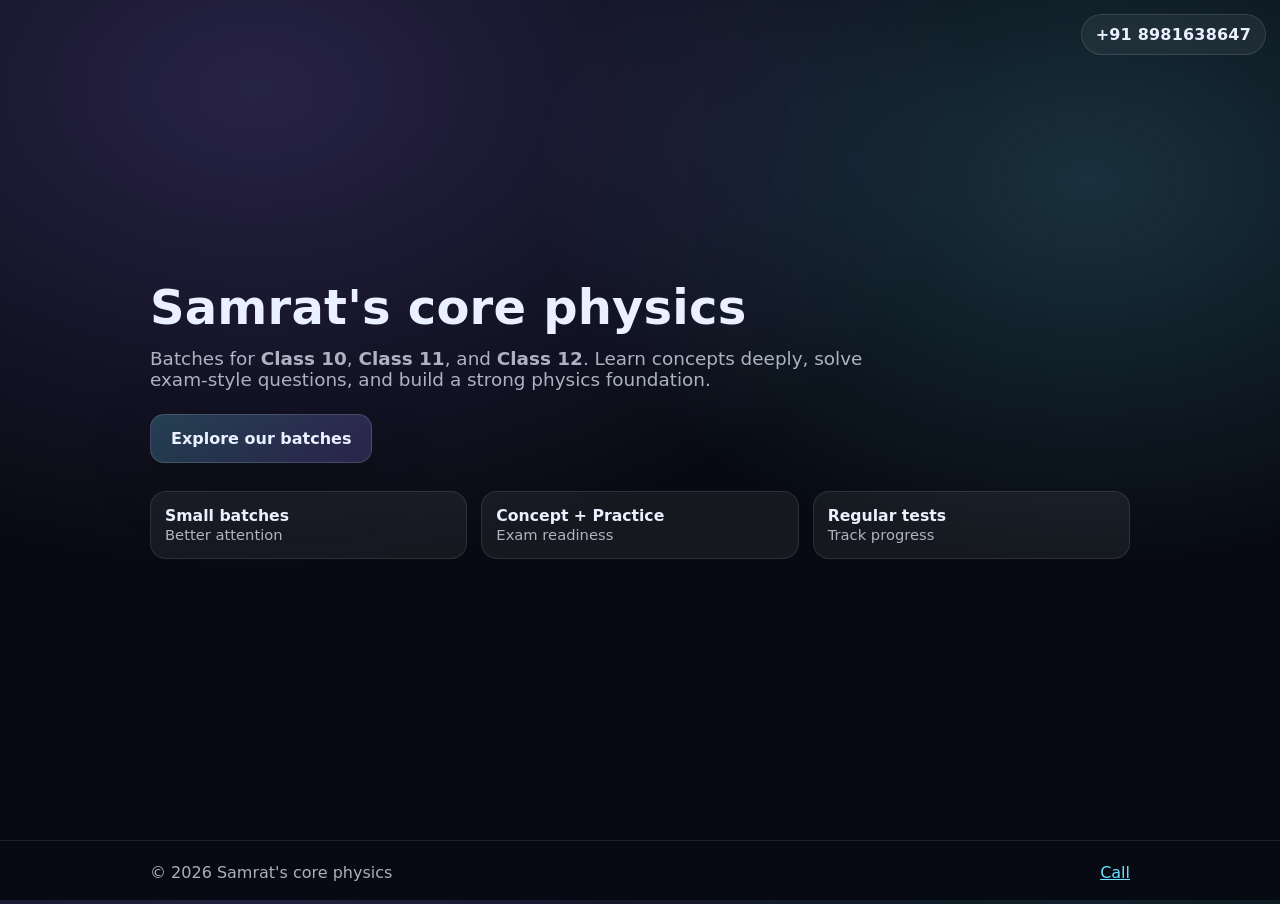
==== 2ndweb/index.html @ 85c4f982 "Add files via upload" ====
<!doctype html>
<html lang="en">
<head>
  <meta charset="utf-8" />
  <meta name="viewport" content="width=device-width, initial-scale=1" />
  <title>Samrat's core physics</title>
  <link rel="stylesheet" href="styles.css" />
</head>
<body>
  <header class="hero">
    <div class="contact-corner" aria-label="Mobile number">
      <a class="contact-link" href="tel:+918981638647">+91 8981638647</a>
    </div>

    <div class="container">
      <h1>Samrat's core physics</h1>
      <p class="lead">
        Batches for <strong>Class 10</strong>, <strong>Class 11</strong>, and <strong>Class 12</strong>.
        Learn concepts deeply, solve exam-style questions, and build a strong physics foundation.
      </p>

      <div class="actions">
        <a class="btn" href="batches.html">Explore our batches</a>
      </div>

      <div class="trust">
        <div class="trust-item">
          <strong>Small batches</strong>
          <span>Better attention</span>
        </div>
        <div class="trust-item">
          <strong>Concept + Practice</strong>
          <span>Exam readiness</span>
        </div>
        <div class="trust-item">
          <strong>Regular tests</strong>
          <span>Track progress</span>
        </div>
      </div>
    </div>
  </header>

  <footer class="footer">
    <div class="container footer-inner">
      <span>© <span id="year"></span> Samrat's core physics</span>
      <a href="tel:+918981638647">Call</a>
    </div>
  </footer>

  <script>
    document.getElementById('year').textContent = new Date().getFullYear();
  </script>
</body>
</html>
---- 2ndweb/styles.css ----
:root{
  --bg:#070A12;
  --panel: rgba(255,255,255,0.06);
  --panel-2: rgba(255,255,255,0.09);
  --text:#EAF0FF;
  --muted: rgba(234,240,255,0.72);
  --brand:#6AE4FF;
  --brand-2:#9B7BFF;
  --ring: rgba(106,228,255,0.35);
}

*{box-sizing:border-box}
html,body{height:100%}
body{
  margin:0;
  font-family: ui-sans-serif, system-ui, -apple-system, Segoe UI, Roboto, Helvetica, Arial, "Apple Color Emoji","Segoe UI Emoji";
  background: radial-gradient(1200px 800px at 20% 10%, rgba(155,123,255,0.22), transparent 60%),
              radial-gradient(1000px 700px at 85% 20%, rgba(106,228,255,0.18), transparent 55%),
              var(--bg);
  color:var(--text);
}

a{color:inherit}

.container{width:min(980px, 92vw); margin:0 auto;}

.hero{
  min-height: calc(100vh - 60px);
  display:flex;
  align-items:center;
  padding:40px 0;
  position:relative;
}

.contact-corner{
  position:fixed;
  top:14px;
  right:14px;
  z-index:10;
  background: rgba(255,255,255,0.06);
  border: 1px solid rgba(255,255,255,0.12);
  backdrop-filter: blur(8px);
  border-radius: 999px;
}

.contact-link{
  display:inline-block;
  padding:10px 14px;
  text-decoration:none;
  font-weight:700;
  letter-spacing:0.2px;
}

.contact-link:hover{background: rgba(255,255,255,0.06)}

.brand{font-weight:800; text-decoration:none;}

h1{
  font-size: clamp(2rem, 4vw, 3rem);
  margin:0;
  line-height:1.1;
  letter-spacing:0.2px;
}

.lead{
  margin:14px 0 0;
  font-size: clamp(1rem, 1.7vw, 1.15rem);
  color: var(--muted);
  max-width: 62ch;
}

.actions{margin-top:24px;}

.btn{
  display:inline-flex;
  align-items:center;
  justify-content:center;
  gap:10px;
  padding:14px 20px;
  border-radius: 14px;
  background: linear-gradient(135deg, rgba(106,228,255,0.22), rgba(155,123,255,0.20));
  border: 1px solid rgba(255,255,255,0.14);
  text-decoration:none;
  font-weight:800;
  box-shadow: 0 18px 60px rgba(0,0,0,0.25);
  transition: transform .15s ease, background .15s ease, border-color .15s ease;
}
.btn:hover{transform: translateY(-1px); border-color: rgba(106,228,255,0.35)}

.btn-primary{
  width:100%;
  background: linear-gradient(135deg, rgba(106,228,255,0.35), rgba(155,123,255,0.28));
}

.trust{
  margin-top:28px;
  display:grid;
  grid-template-columns: repeat(3, minmax(0,1fr));
  gap:14px;
}

@media (max-width: 720px){
  .trust{grid-template-columns: 1fr;}
}

.trust-item{
  padding:14px;
  background: var(--panel);
  border: 1px solid rgba(255,255,255,0.10);
  border-radius: 16px;
}

.trust-item strong{display:block; font-size:0.98rem}
.trust-item span{color:var(--muted); font-size:0.92rem}

.page-header{padding:18px 0;}
.page-header-inner{display:flex; align-items:center; justify-content:space-between;}

.page{padding:24px 0 40px;}
.page-title{margin:10px 0 6px; font-size: 1.7rem;}
.muted{color:var(--muted)}

.grid{margin-top:18px; display:grid; grid-template-columns: repeat(3, minmax(0,1fr)); gap:14px;}
@media (max-width: 900px){.grid{grid-template-columns: 1fr;}}

.card{
  text-decoration:none;
  padding:18px;
  border-radius: 18px;
  background: var(--panel);
  border: 1px solid rgba(255,255,255,0.12);
  transition: transform .15s ease, border-color .15s ease;
  position:relative;
  overflow:hidden;
}

.card::before{
  content:"";
  position:absolute;
  inset:-2px;
  background: radial-gradient(600px 250px at 10% 10%, rgba(106,228,255,0.18), transparent 60%);
  opacity:0;
  transition: opacity .15s ease;
}

.card:hover{transform: translateY(-2px); border-color: rgba(106,228,255,0.35)}
.card:hover::before{opacity:1}

.card h3{margin:0 0 8px; font-size:1.2rem;}
.card p{margin:0 0 14px; color:var(--muted)}
.pill{display:inline-block; padding:8px 10px; border-radius:999px; border:1px solid rgba(255,255,255,0.12); background: rgba(255,255,255,0.05); font-weight:700;}

.detail{
  margin-top:14px;
  padding:16px;
  border-radius: 18px;
  background: var(--panel);
  border: 1px solid rgba(255,255,255,0.12);
}
.detail-item{margin:10px 0;}
.detail-item strong{display:inline-block; width:90px; color: var(--text)}

.purchase{
  margin-top:18px;
  padding:18px;
  border-radius: 18px;
  background: var(--panel);
  border: 1px solid rgba(255,255,255,0.12);
}

.purchase h3{margin:0 0 12px;}

.form{display:grid; grid-template-columns: 1fr; gap:12px;}
label{display:grid; gap:6px; font-weight:700; color: rgba(234,240,255,0.92)}
input, textarea{
  width:100%;
  padding:12px 12px;
  border-radius: 14px;
  border: 1px solid rgba(255,255,255,0.14);
  background: rgba(0,0,0,0.25);
  color: var(--text);
  outline:none;
}
input:focus, textarea:focus{border-color: rgba(106,228,255,0.45); box-shadow: 0 0 0 4px var(--ring)}
textarea{resize:vertical}

.footer{padding:22px 0; border-top: 1px solid rgba(255,255,255,0.10)}
.footer-inner{display:flex; align-items:center; justify-content:space-between; color: var(--muted)}
.footer-inner a{color: var(--brand)}
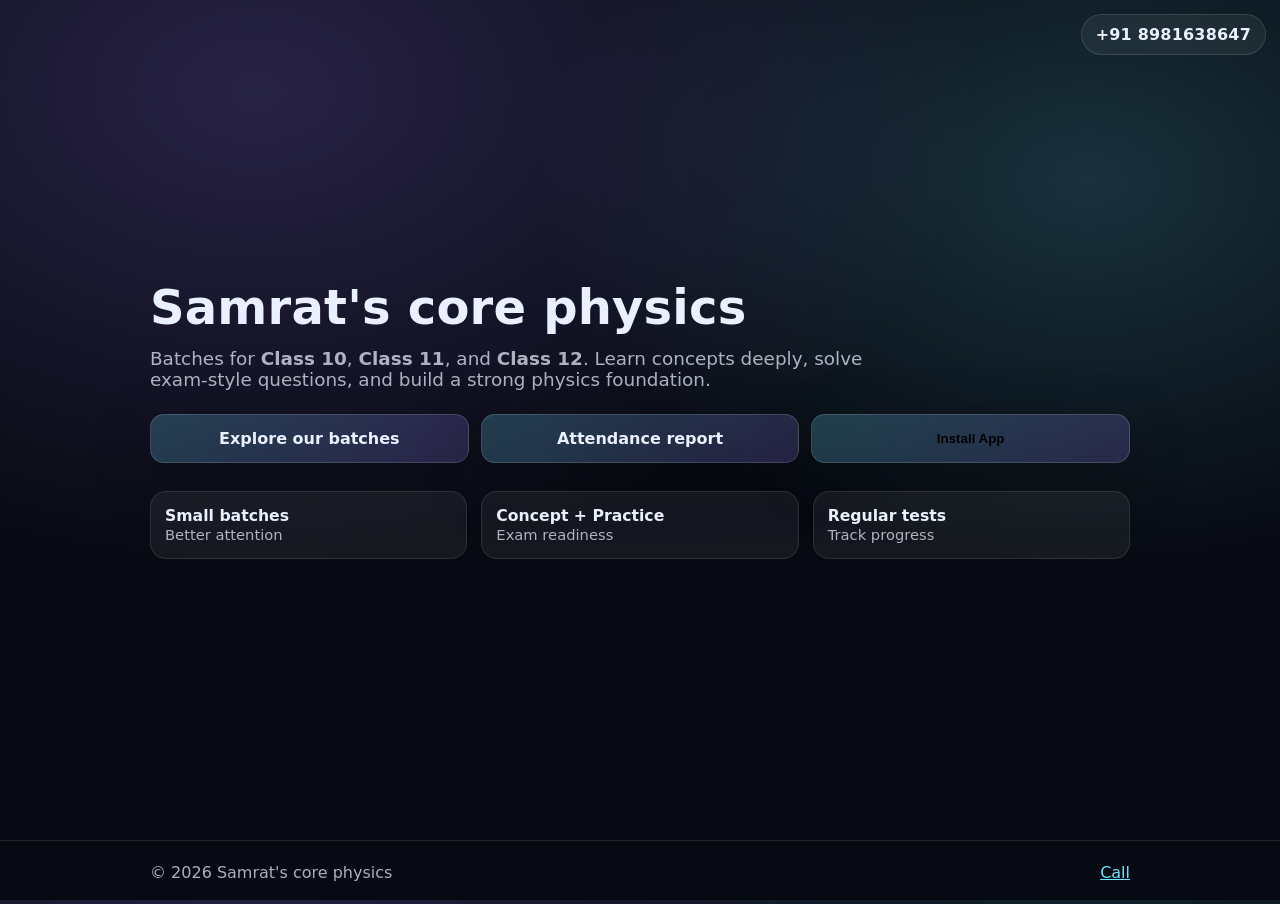
==== commit ecce6ee7: "Add files via upload" ====
--- a/2ndweb/index.html
+++ b/2ndweb/index.html
@@ -5,6 +5,10 @@
   <meta name="viewport" content="width=device-width, initial-scale=1" />
   <title>Samrat's core physics</title>
   <link rel="stylesheet" href="styles.css" />
+
+  <!-- PWA -->
+  <link rel="manifest" href="/manifest.json" />
+  <meta name="theme-color" content="#070A12" />
 </head>
 <body>
   <header class="hero">
@@ -19,9 +23,13 @@
         Learn concepts deeply, solve exam-style questions, and build a strong physics foundation.
       </p>
 
-      <div class="actions">
-        <a class="btn" href="batches.html">Explore our batches</a>
+      <div class="actions" style="display:flex; gap:12px; flex-wrap:wrap;">
+        <a class="btn" href="batches.html" style="flex:1; min-width:260px;">Explore our batches</a>
+        <a class="btn" href="attendance_report.html" style="flex:1; min-width:260px;">Attendance report</a>
+        <button class="btn" id="installAppBtn" type="button" style="display:inline-flex; flex:1; min-width:260px;">Install App</button>
       </div>
+
+
 
       <div class="trust">
         <div class="trust-item">
@@ -49,6 +57,35 @@
 
   <script>
     document.getElementById('year').textContent = new Date().getFullYear();
+
+    // Register service worker for offline/app-like experience
+    if ('serviceWorker' in navigator) {
+      window.addEventListener('load', () => {
+        navigator.serviceWorker.register('/sw.js').catch(() => {});
+      });
+    }
+
+    // Show install button for PWA
+    let deferredPrompt = null;
+    window.addEventListener('beforeinstallprompt', (e) => {
+      e.preventDefault();
+      deferredPrompt = e;
+      const btn = document.getElementById('installAppBtn');
+      if (btn) btn.style.display = 'inline-flex';
+    });
+
+    const installBtn = document.getElementById('installAppBtn');
+    if (installBtn) {
+      installBtn.addEventListener('click', async () => {
+        if (!deferredPrompt) return;
+        deferredPrompt.prompt();
+        try {
+          await deferredPrompt.userChoice;
+        } catch (err) {}
+        deferredPrompt = null;
+        installBtn.style.display = 'none';
+      });
+    }
   </script>
 </body>
 </html>
--- a/2ndweb/styles.css
+++ b/2ndweb/styles.css
@@ -188,3 +188,274 @@
 .footer-inner{display:flex; align-items:center; justify-content:space-between; color: var(--muted)}
 .footer-inner a{color: var(--brand)}
 
+/* ------------------------------
+   Attendance UI
+------------------------------ */
+
+.attendance-section{
+  margin-top:20px;
+  padding:18px;
+  border-radius:18px;
+  background: var(--panel);
+  border: 1px solid rgba(255,255,255,0.12);
+}
+
+.attendance-title{margin:0 0 8px; font-size:1.35rem;}
+.attendance-subtitle{margin:0 0 14px; color: var(--muted);}
+
+.attendance-empty{color: var(--muted); padding:10px 0;}
+
+.attendance-admin-bar{
+  display:flex;
+  gap:10px;
+  align-items:center;
+  justify-content:space-between;
+  flex-wrap:wrap;
+  margin: 12px 0 0;
+}
+
+.attendance-admin-banner{
+  display:none;
+  padding:10px 12px;
+  border-radius:14px;
+  background: rgba(106,228,255,0.10);
+  border:1px solid rgba(106,228,255,0.25);
+  color: var(--brand);
+  font-weight:800;
+}
+
+.attendance-admin-editor{
+  display:none;
+  margin-top:14px;
+  padding-top:14px;
+  border-top: 1px solid rgba(255,255,255,0.10);
+}
+
+/* ------------------------------
+   Modern admin accordion pattern
+------------------------------ */
+
+.attendance-admin-card{
+  margin-top:14px;
+  border-radius:18px;
+  background: rgba(0,0,0,0.18);
+  border: 1px solid rgba(255,255,255,0.10);
+  overflow:hidden;
+}
+
+.attendance-admin-header{
+  width:100%;
+  display:flex;
+  align-items:center;
+  justify-content:space-between;
+  gap:12px;
+  padding:14px 14px;
+  background: linear-gradient(135deg, rgba(106,228,255,0.16), rgba(155,123,255,0.10));
+  cursor:pointer;
+}
+
+.attendance-admin-header strong{
+  font-size:1.02rem;
+}
+
+.attendance-admin-toggle{
+  display:flex;
+  align-items:center;
+  gap:10px;
+  color: var(--muted);
+  font-weight:900;
+}
+
+.attendance-admin-body{
+  display:none;
+  padding:14px;
+  border-top: 1px solid rgba(255,255,255,0.10);
+}
+
+.attendance-admin-card[data-open="true"] .attendance-admin-body{
+  display:block;
+}
+
+.attendance-admin-grid{
+  display:grid;
+  grid-template-columns: 1fr;
+  gap:14px;
+}
+
+@media (min-width: 900px){
+  .attendance-admin-grid{grid-template-columns: 1fr 1fr;}
+}
+
+.attendance-admin-actions{
+  display:flex;
+  gap:10px;
+  flex-wrap:wrap;
+  align-items:center;
+}
+
+.attendance-admin-status{
+  font-weight:900;
+  color: var(--muted);
+}
+
+.attendance-admin-status.ok{color: #bff5ff;}
+.attendance-admin-status.bad{color: #ffb3c6;}
+
+
+.attendance-grid{
+  display:grid;
+  grid-template-columns: 1fr;
+  gap:12px;
+}
+
+.attendance-row{
+  display:grid;
+  grid-template-columns: 1fr;
+  gap:8px;
+}
+
+.attendance-btn-row{display:flex; gap:10px; flex-wrap:wrap;}
+
+.btn-mini{
+  padding:10px 14px;
+  border-radius: 12px;
+  background: rgba(255,255,255,0.06);
+  border: 1px solid rgba(255,255,255,0.14);
+  color: var(--text);
+  font-weight:800;
+  cursor:pointer;
+}
+.btn-mini:hover{border-color: rgba(106,228,255,0.35)}
+
+.attendance-table-wrap{overflow:auto; border-radius:14px; border:1px solid rgba(255,255,255,0.10)}
+.attendance-table{width:100%; border-collapse:collapse; min-width: 680px;}
+.attendance-table th,
+.attendance-table td{
+  padding:10px 8px;
+  border-bottom: 1px solid rgba(255,255,255,0.08);
+  text-align:center;
+  color: var(--text);
+}
+.attendance-table th{color: rgba(234,240,255,0.92); font-weight:900}
+
+.attendance-sticky{position:sticky; left:0; background: rgba(7,10,18,0.92); z-index:2; text-align:left; padding-left:12px;}
+.attendance-student{text-align:left; padding-left:12px; white-space:nowrap;}
+
+.attendance-present{background: rgba(106,228,255,0.12); color: #b7f5ff;}
+.attendance-absent{background: rgba(255,106,138,0.10); color: #ffd0da;}
+.attendance-blank{color: rgba(234,240,255,0.35)}
+
+.attendance-checkbox{
+  display:flex;
+  align-items:center;
+  gap:10px;
+  padding:10px 12px;
+  border-radius:14px;
+  background: rgba(0,0,0,0.20);
+  border: 1px solid rgba(255,255,255,0.10);
+}
+.attendance-checkbox input{transform: scale(1.1);}
+.attendance-hint{color: var(--muted)}
+
+.attendance-checkboxes{
+  display:grid;
+  grid-template-columns: repeat(2, minmax(0,1fr));
+  gap:10px;
+}
+@media (max-width: 720px){
+  .attendance-checkboxes{grid-template-columns: 1fr;}
+}
+
+/* ------------------------------
+   Time choice UI (batch pages)
+------------------------------ */
+
+.time-choice{
+  display:flex;
+  align-items:center;
+  gap:10px;
+  padding:12px 12px;
+  border-radius:14px;
+  background: rgba(0,0,0,0.20);
+  border: 1px solid rgba(255,255,255,0.10);
+  cursor:pointer;
+  user-select:none;
+}
+
+.time-choice input[type="radio"]{
+  transform: scale(1.08);
+}
+
+.time-choice span{
+  color: var(--text);
+  font-weight: 850;
+  line-height: 1.2;
+}
+
+/* Thicker emphasis on the label when checked */
+.time-choice input[type="radio"]:checked + span{
+  color: #bff5ff;
+}
+
+.time-choice:has(input[type="radio"]:checked){
+  border-color: rgba(106,228,255,0.40);
+  box-shadow: 0 0 0 4px rgba(106,228,255,0.14) inset;
+  background: rgba(106,228,255,0.10);
+}
+
+/* Fallback for browsers without :has() */
+@supports not selector(:has(*)){
+  .time-choice input[type="radio"]:checked{
+    box-shadow: 0 0 0 4px rgba(106,228,255,0.14);
+  }
+}
+
+/* ------------------------------
+   Mobile polish
+------------------------------ */
+
+@media (max-width: 420px){
+  .hero{padding:28px 0;}
+  .contact-corner{top:10px; right:10px;}
+  .contact-link{padding:9px 12px; font-size: 0.95rem;}
+  .lead{font-size: 1rem;}
+  .page-title{font-size: 1.45rem;}
+}
+
+/* Ensure buttons/inputs remain usable on small screens */
+@media (max-width: 720px){
+  .btn{padding:13px 16px;}
+  input, textarea{padding:12px 12px;}
+}
+
+/* Attendance table readability scaling */
+.attendance-table th,
+.attendance-table td{
+  font-size: 0.95rem;
+}
+
+@media (max-width: 720px){
+  .attendance-table th,
+  .attendance-table td{
+    font-size: 0.88rem;
+    padding: 9px 6px;
+  }
+  .attendance-sticky{padding-left:10px;}
+  .attendance-student{padding-left:10px;}
+}
+
+@media (max-width: 420px){
+  .attendance-table th,
+  .attendance-table td{
+    font-size: 0.82rem;
+    padding: 8px 5px;
+  }
+}
+
+@media (prefers-reduced-motion: reduce){
+  *{scroll-behavior:auto}
+  .btn, .card{transition:none !important}
+}
+
+
+
